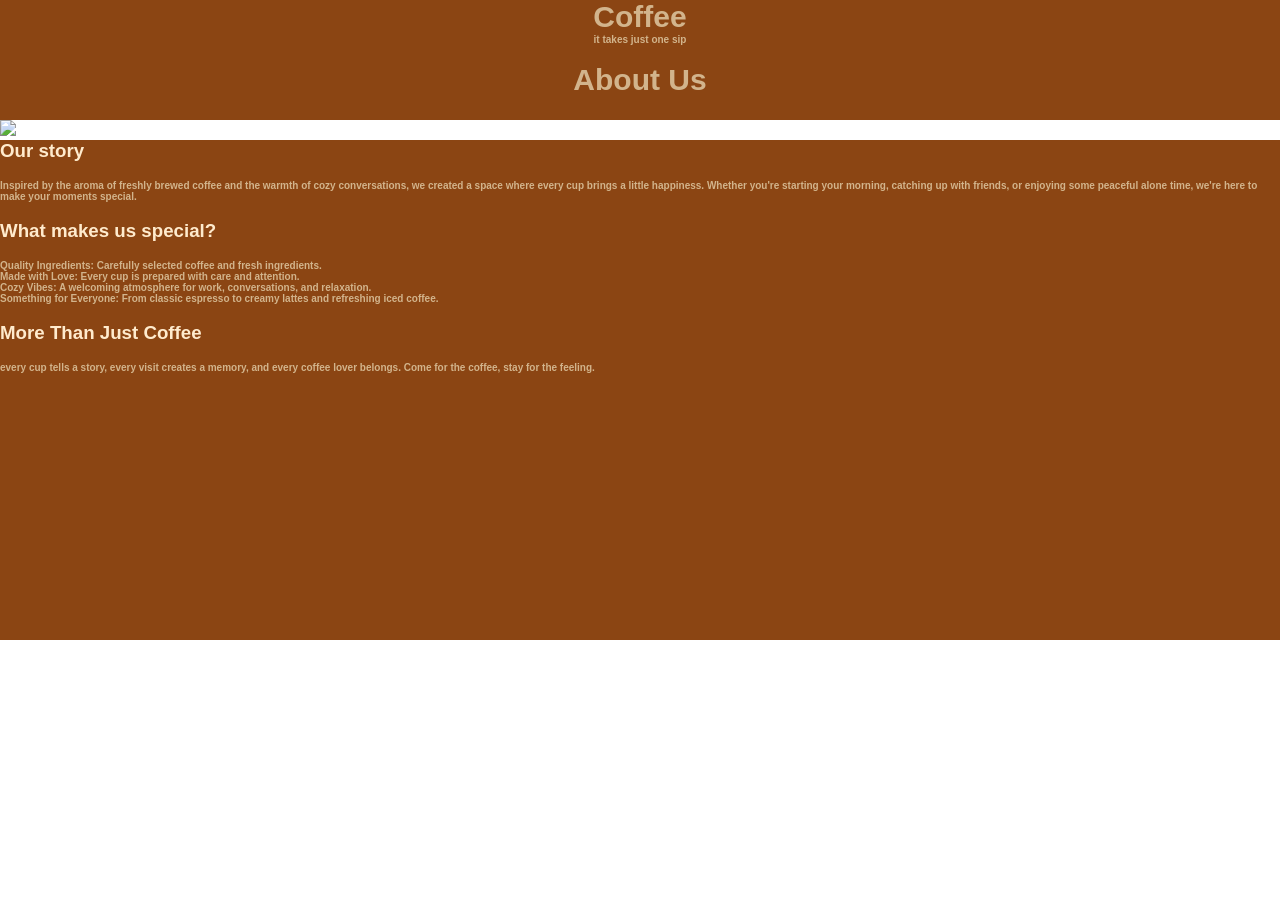
==== aboutus.html @ 476c86ff "Add files via upload Uploaded all files" ====
<!DOCTYPE html>

<html>
<head>
  <meta http-equiv="CONTENT-TYPE" content="text/html; charset=UTF-8">
  <title>About</title>
  <link rel="stylesheet" href="about.css">
</head>
<body>
  <div id="head">
    <h1>Coffee</h1>
    <p>it takes just one sip</p>
    <br>
    <h2>About Us</h2>
  </div>
  
  <img src="beans.png" width="100%">
  <div id="box">
    <h3>Our story</h3>
    <br>
    
    
   <p>Inspired by the aroma of freshly brewed coffee and the warmth of cozy conversations, we created a space where every cup brings a little happiness. Whether you're starting your morning, catching up with friends, or enjoying some peaceful alone time, we're here to make your moments special.</p>
    <br>
    <h3>What makes us special?</h3>
    <br>
    <p>Quality Ingredients: Carefully selected coffee and fresh ingredients.</p>
    <p>Made with Love: Every cup is prepared with care and attention.</p>
    <p>Cozy Vibes: A welcoming atmosphere for work, conversations, and relaxation.</p>
    <p>Something for Everyone: From classic espresso to creamy lattes and refreshing iced coffee.</p>
    <br>
    <h3>More Than Just Coffee</h3>
    <br>
    <p>every cup tells a story, every visit creates a memory, and every coffee lover belongs. Come for the coffee, stay for the feeling.</p>
  </div>
</body>
</html>
---- about.css ----
*{
  padding: 0px;
  margin: 0px;
   box-sizing: border-box;
  font-family: 'Poppins', sans-serif;
}
#head{
  width: 100%;
  height: 120px;
  text-align: center;
  background-color: saddlebrown;
}
h1{
  color: tan;
  font-size: 30px;
  font-weight: 600;
}
p{
  color: tan;
  font-size: 10px;
  font-weight: 600;
}
h2{
   color: tan;
  font-size: 30px;
  font-weight: 600;
}
#box{
  width: 100%;
  height: 500px;
  background-color: saddlebrown;
  
}
h3{
  color: blanchedalmond;
}
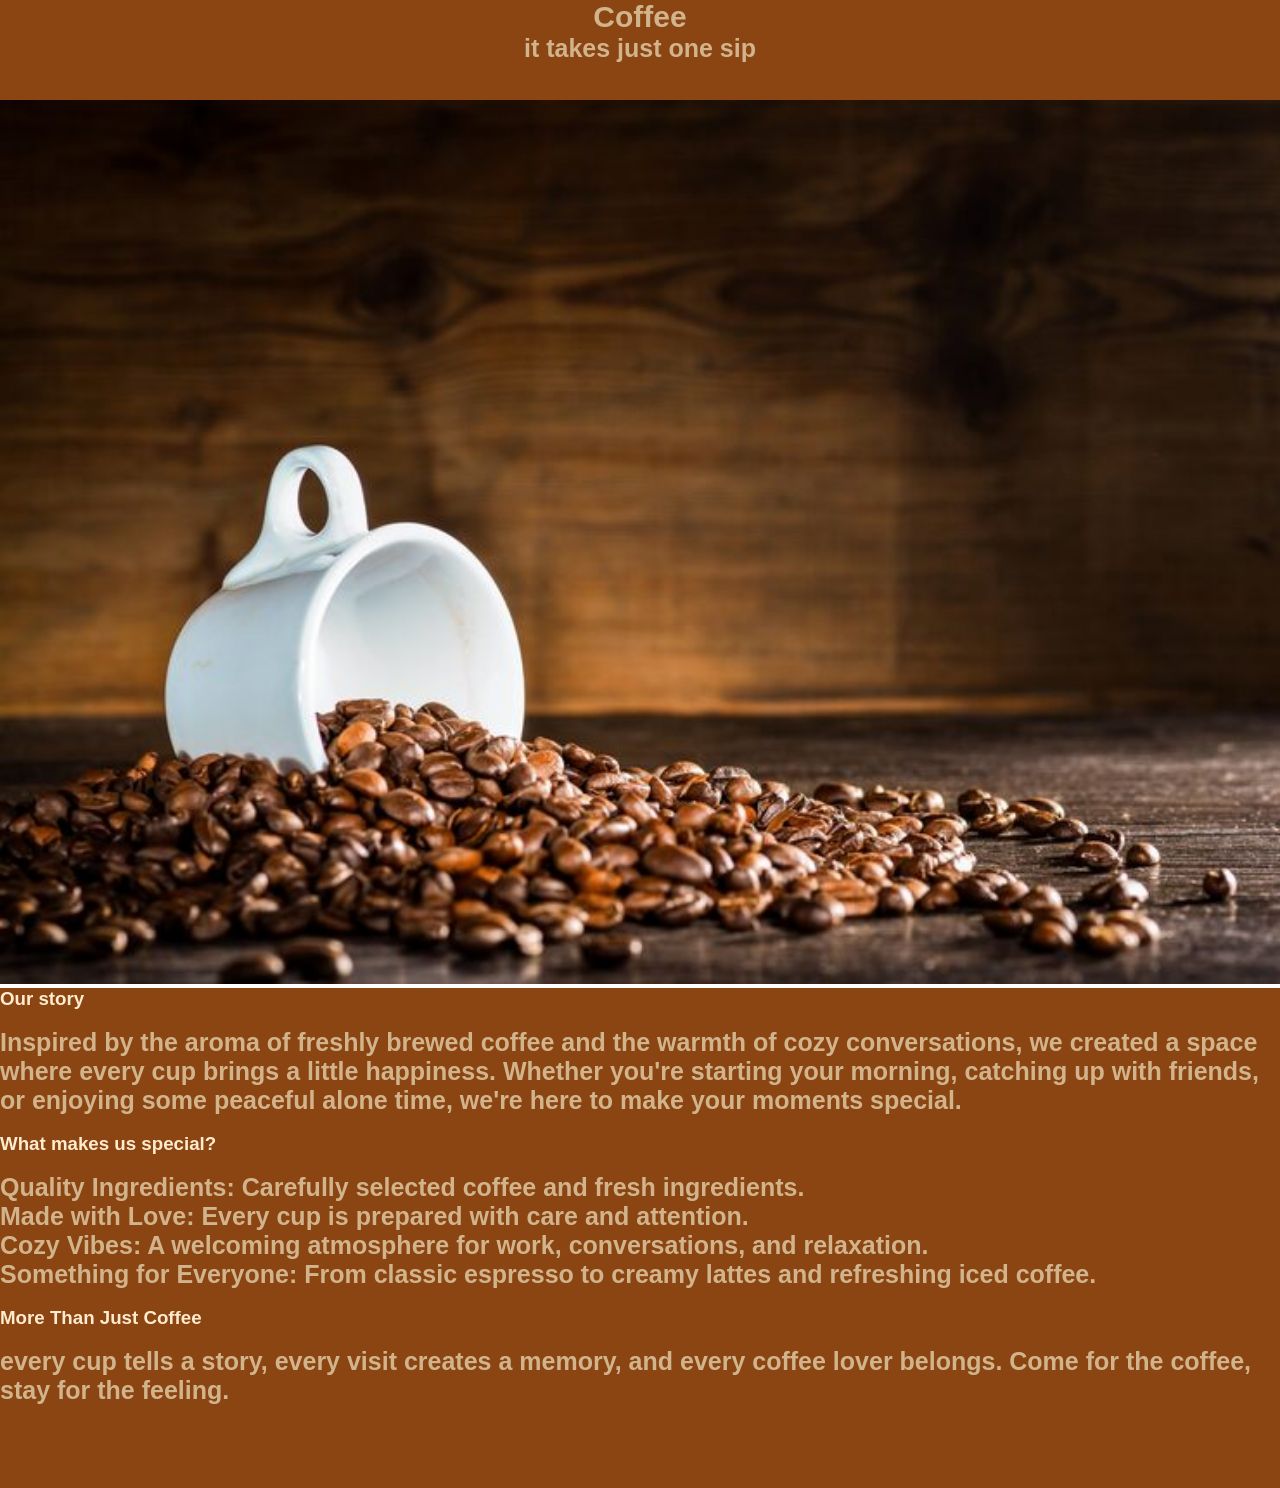
==== commit cec2f99f: "Removed about us text" ====
--- a/aboutus.html
+++ b/aboutus.html
@@ -11,8 +11,7 @@
   <div id="head">
     <h1>Coffee</h1>
     <p>it takes just one sip</p>
-    <br>
-    <h2>About Us</h2>
+  
   </div>
   
   <img src="beans.png" width="100%">
--- a/about.css
+++ b/about.css
@@ -6,7 +6,7 @@
 }
 #head{
   width: 100%;
-  height: 120px;
+  height: 100px;
   text-align: center;
   background-color: saddlebrown;
 }
@@ -17,7 +17,7 @@
 }
 p{
   color: tan;
-  font-size: 10px;
+  font-size: 25px;
   font-weight: 600;
 }
 h2{
